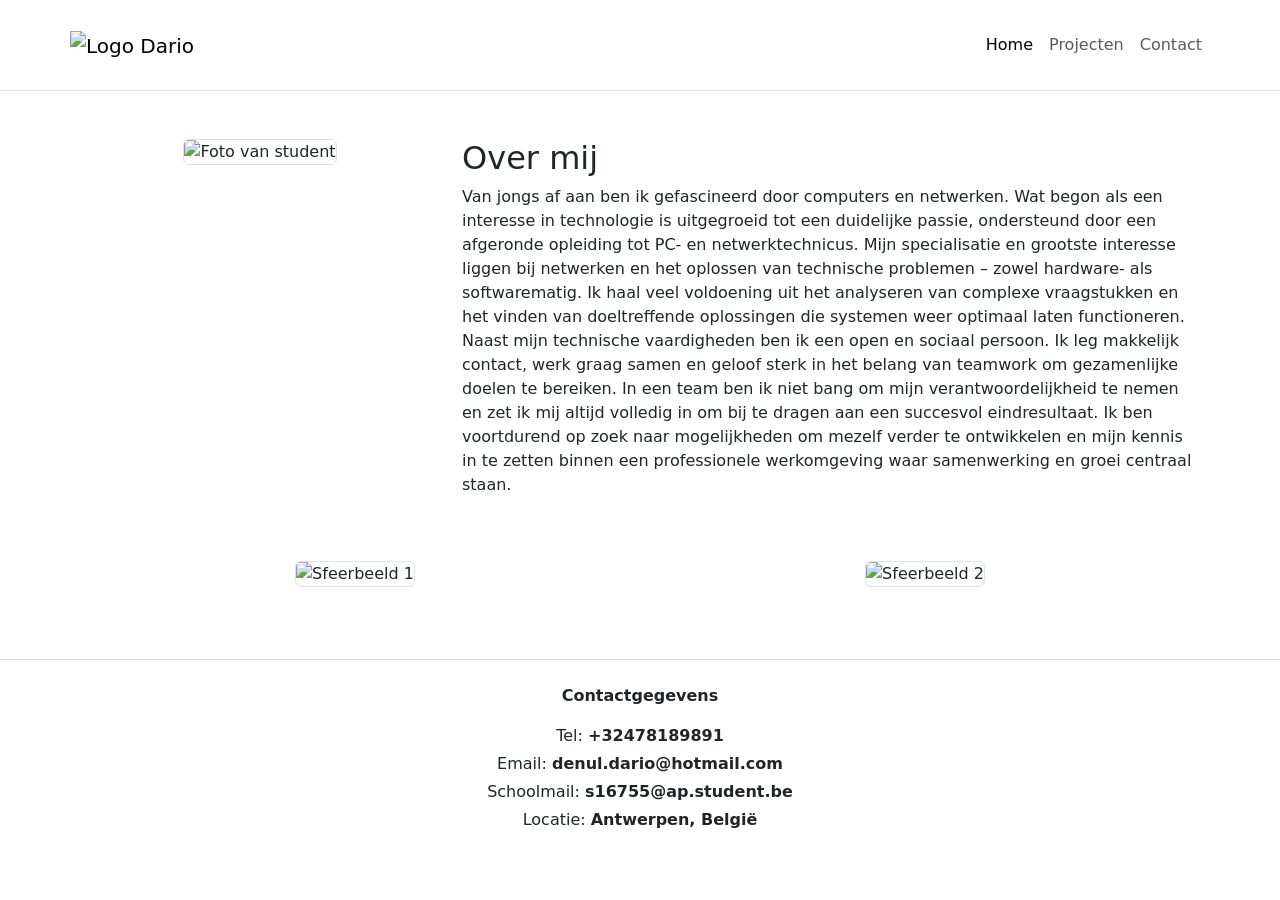
==== index.html @ e96c00da "index.html" ====
<!DOCTYPE html>
<html lang="en">

<head>
  <meta charset="UTF-8">
  <meta name="viewport" content="width=device-width, initial-scale=1.0">
  <title>shop</title>
  <!-- resetten van browsers -->
  <link rel="stylesheet" href="css/reset.css">
  <!-- Bootstrap CSS -->
  <link href="https://cdn.jsdelivr.net/npm/bootstrap@5.3.2/dist/css/bootstrap.min.css" rel="stylesheet">
  <!-- Bootstrap CSS icons: https://icons.getbootstrap.com/#usage -->
  <link rel="stylesheet" href="https://cdn.jsdelivr.net/npm/bootstrap-icons@1.11.3/font/bootstrap-icons.min.css">
  <!-- JavaScript: Bootstrap Bundle with Popper -->
  <script src="https://cdn.jsdelivr.net/npm/bootstrap@5.3.3/dist/js/bootstrap.bundle.min.js"
    integrity="sha384-YvpcrYf0tY3lHB60NNkmXc5s9fDVZLESaAA55NDzOxhy9GkcIdslK1eN7N6jIeHz" crossorigin="anonymous" defer>
    </script>
  <!-- eigen geschreven css voor jouw html-bestand -->
  <link rel="stylesheet" href="css/style.css">
</head>

<body>
  <header class="py-3 border-bottom bg-white">
    <nav class="navbar navbar-expand-md navbar-light container">
      <a class="navbar-brand" href="index.html">
        <img src="assets/logo.png" alt="Logo Dario" height="75">
      </a>
      <button class="navbar-toggler" type="button" data-bs-toggle="collapse" data-bs-target="#mainNav"
        aria-controls="mainNav" aria-expanded="false" aria-label="Toggle navigation">
        <span class="navbar-toggler-icon"></span>
      </button>
      <div class="collapse navbar-collapse" id="mainNav">
        <ul class="navbar-nav ms-auto">
          <li class="nav-item"><a href="index.html" class="nav-link active">Home</a></li>
          <li class="nav-item"><a href="projecten.html" class="nav-link">Projecten</a></li>
          <li class="nav-item"><a href="contact.html" class="nav-link">Contact</a></li>
        </ul>
      </div>
    </nav>
  </header>
  <main class="container my-5">

    <section class="row align-items-start mb-5">
      <div class="col-md-4 text-center mb-4 mb-md-0">
        <img src="assets/Foto_Dario.jpg" alt="Foto van student" width="300" class="img-fluid rounded border">
      </div>

      <div class="col-md-8">
        <h2>Over mij</h2>
        <p>
          Van jongs af aan ben ik gefascineerd door computers en netwerken. Wat begon als een interesse in technologie
          is uitgegroeid tot een duidelijke passie, ondersteund door een afgeronde opleiding tot PC- en
          netwerktechnicus.
          Mijn specialisatie en grootste interesse liggen bij netwerken en het oplossen van technische problemen – zowel
          hardware- als softwarematig. Ik haal veel voldoening uit het analyseren van complexe vraagstukken en het
          vinden van doeltreffende oplossingen die systemen weer optimaal laten functioneren.
          Naast mijn technische vaardigheden ben ik een open en sociaal persoon. Ik leg makkelijk contact, werk graag
          samen en geloof sterk in het belang van teamwork om gezamenlijke doelen te bereiken. In een team ben ik niet
          bang om mijn verantwoordelijkheid te nemen en zet ik mij altijd volledig in om bij te dragen aan een succesvol
          eindresultaat.
          Ik ben voortdurend op zoek naar mogelijkheden om mezelf verder te ontwikkelen en mijn kennis in te zetten
          binnen een professionele werkomgeving waar samenwerking en groei centraal staan.
        </p>
      </div>
    </section>

    <section class="row text-center mb-5">
      <div class="col-md-6 mb-4">
        <img src="assets/technology-1587673_1280.jpg" alt="Sfeerbeeld 1" width="400" class="img-fluid rounded border">
      </div>
      <div class="col-md-6 mb-4">
        <img src="assets/server-7014602_1280.jpg" alt="Sfeerbeeld 2" width="400" class="img-fluid rounded border">
      </div>
    </section>
    <aside class="col-md-4"></aside>
  </main>

  <footer class="bg-white border-top py-4 mt-5">
    <div class="container text-center">
      <p class="fw-bold mb-3">Contactgegevens</p>
      <p class="mb-1">Tel: <strong>+32478189891</strong></p>
      <p class="mb-1">Email: <strong>denul.dario@hotmail.com</strong></p>
      <p class="mb-1">Schoolmail: <strong>s16755@ap.student.be</strong></p>
      <p class="mb-0">Locatie: <strong>Antwerpen, België</strong></p>
    </div>
  </footer>
</body>

</html>
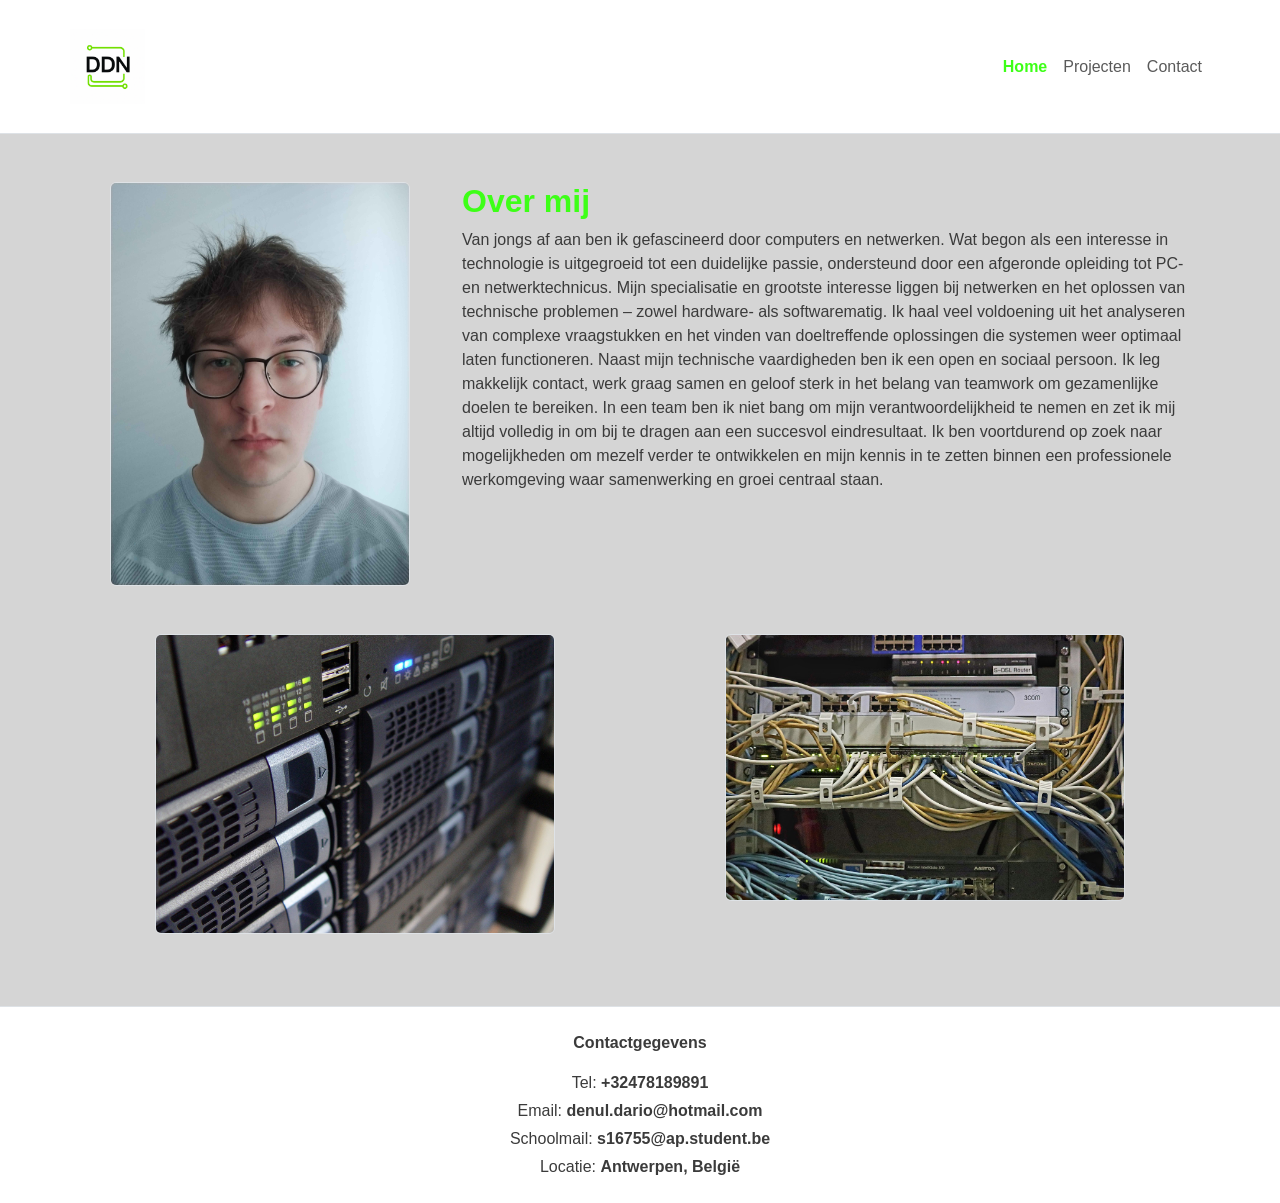
==== commit 07c82feb: "index.html" ====
--- a/index.html
+++ b/index.html
@@ -32,7 +32,7 @@
       <div class="collapse navbar-collapse" id="mainNav">
         <ul class="navbar-nav ms-auto">
           <li class="nav-item"><a href="index.html" class="nav-link active">Home</a></li>
-          <li class="nav-item"><a href="projecten.html" class="nav-link">Projecten</a></li>
+          <li class="nav-item"><a href="portfolio.html" class="nav-link">Projecten</a></li>
           <li class="nav-item"><a href="contact.html" class="nav-link">Contact</a></li>
         </ul>
       </div>
@@ -87,3 +87,4 @@
 </body>
 
 </html>
+
--- a/css/style.css
+++ b/css/style.css
@@ -0,0 +1,49 @@
+body {
+  background-color: #D5D5D5;
+  color: #3B3B3B;
+  font-family: Arial, Helvetica, sans-serif;
+  margin: 0;
+  padding: 0;
+}
+
+.navbar-nav .nav-link.active {
+  color: #3DFF17 !important;
+  font-weight: bold;
+}
+
+.navbar-nav .nav-link:hover {
+  color: #3DFF17;
+}
+.search-form {
+  display: flex;
+  max-width: 300px;
+}
+
+.search-input {
+  flex: 1;
+  padding: 8px 12px;
+  border: 1px solid #ccc;
+  border-right: none;
+  border-radius: 4px 0 0 4px;
+  font-size: 1rem;
+}
+
+.search-button {
+  padding: 8px 16px;
+  border: 1px solid #ccc;
+  background: white;
+  border-radius: 0 4px 4px 0;
+  cursor: pointer;
+  font-size: 1rem;
+  transition: background-color 0.3s ease;
+}
+
+.search-button:hover {
+  background-color: #3DFF17;
+  color: white;
+  border-color: #3DFF17;
+}
+h2 {
+  color: #3DFF17;
+  font-weight: bold;
+}
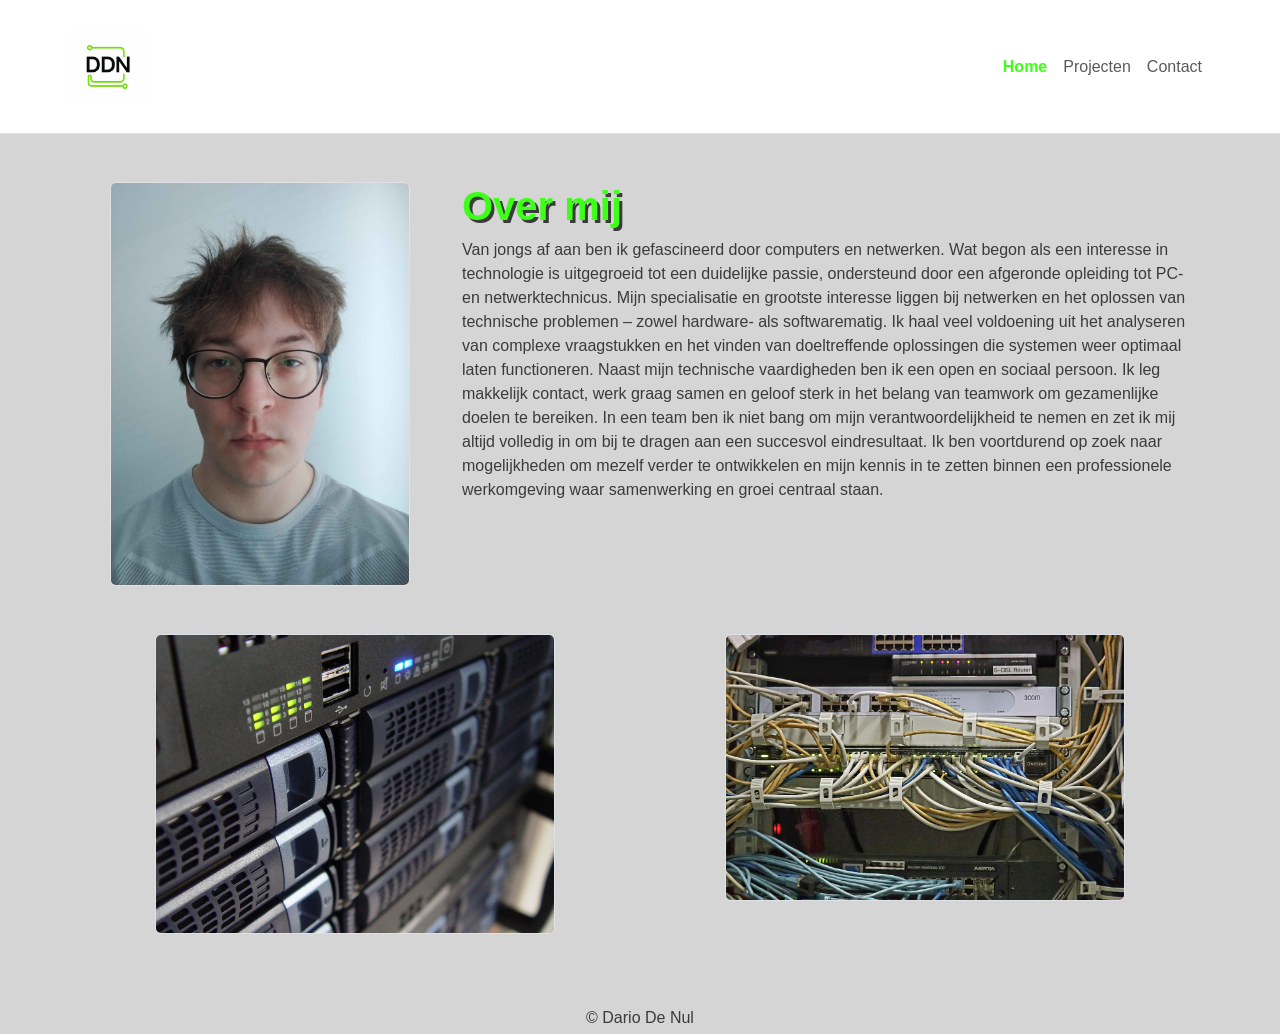
==== commit e556d593: "index.html" ====
--- a/index.html
+++ b/index.html
@@ -4,7 +4,7 @@
 <head>
   <meta charset="UTF-8">
   <meta name="viewport" content="width=device-width, initial-scale=1.0">
-  <title>shop</title>
+  <title>Index</title>
   <!-- resetten van browsers -->
   <link rel="stylesheet" href="css/reset.css">
   <!-- Bootstrap CSS -->
@@ -46,7 +46,7 @@
       </div>
 
       <div class="col-md-8">
-        <h2>Over mij</h2>
+        <h1>Over mij</h1>
         <p>
           Van jongs af aan ben ik gefascineerd door computers en netwerken. Wat begon als een interesse in technologie
           is uitgegroeid tot een duidelijke passie, ondersteund door een afgeronde opleiding tot PC- en
@@ -75,16 +75,13 @@
     <aside class="col-md-4"></aside>
   </main>
 
-  <footer class="bg-white border-top py-4 mt-5">
+  <footer class="footer">
     <div class="container text-center">
-      <p class="fw-bold mb-3">Contactgegevens</p>
-      <p class="mb-1">Tel: <strong>+32478189891</strong></p>
-      <p class="mb-1">Email: <strong>denul.dario@hotmail.com</strong></p>
-      <p class="mb-1">Schoolmail: <strong>s16755@ap.student.be</strong></p>
-      <p class="mb-0">Locatie: <strong>Antwerpen, België</strong></p>
+      <p class="mb-1">© <span id="year"></span> <span class="footer-name">Dario De Nul</span></p>
     </div>
   </footer>
+  <script src="https://cdn.jsdelivr.net/npm/bootstrap@5.3.8/dist/js/bootstrap.bundle.min.js"></script>
+  <script src="js/script.js"></script>
 </body>
 
 </html>
-
--- a/css/style.css
+++ b/css/style.css
@@ -19,31 +19,15 @@
   max-width: 300px;
 }
 
-.search-input {
-  flex: 1;
-  padding: 8px 12px;
-  border: 1px solid #ccc;
-  border-right: none;
-  border-radius: 4px 0 0 4px;
-  font-size: 1rem;
-}
-
-.search-button {
-  padding: 8px 16px;
-  border: 1px solid #ccc;
-  background: white;
-  border-radius: 0 4px 4px 0;
-  cursor: pointer;
-  font-size: 1rem;
-  transition: background-color 0.3s ease;
-}
-
 .search-button:hover {
   background-color: #3DFF17;
   color: white;
   border-color: #3DFF17;
 }
-h2 {
+h1 {
   color: #3DFF17;
   font-weight: bold;
 }
+h1 {
+  text-shadow: 3px 3px #3B3B3B;
+}
